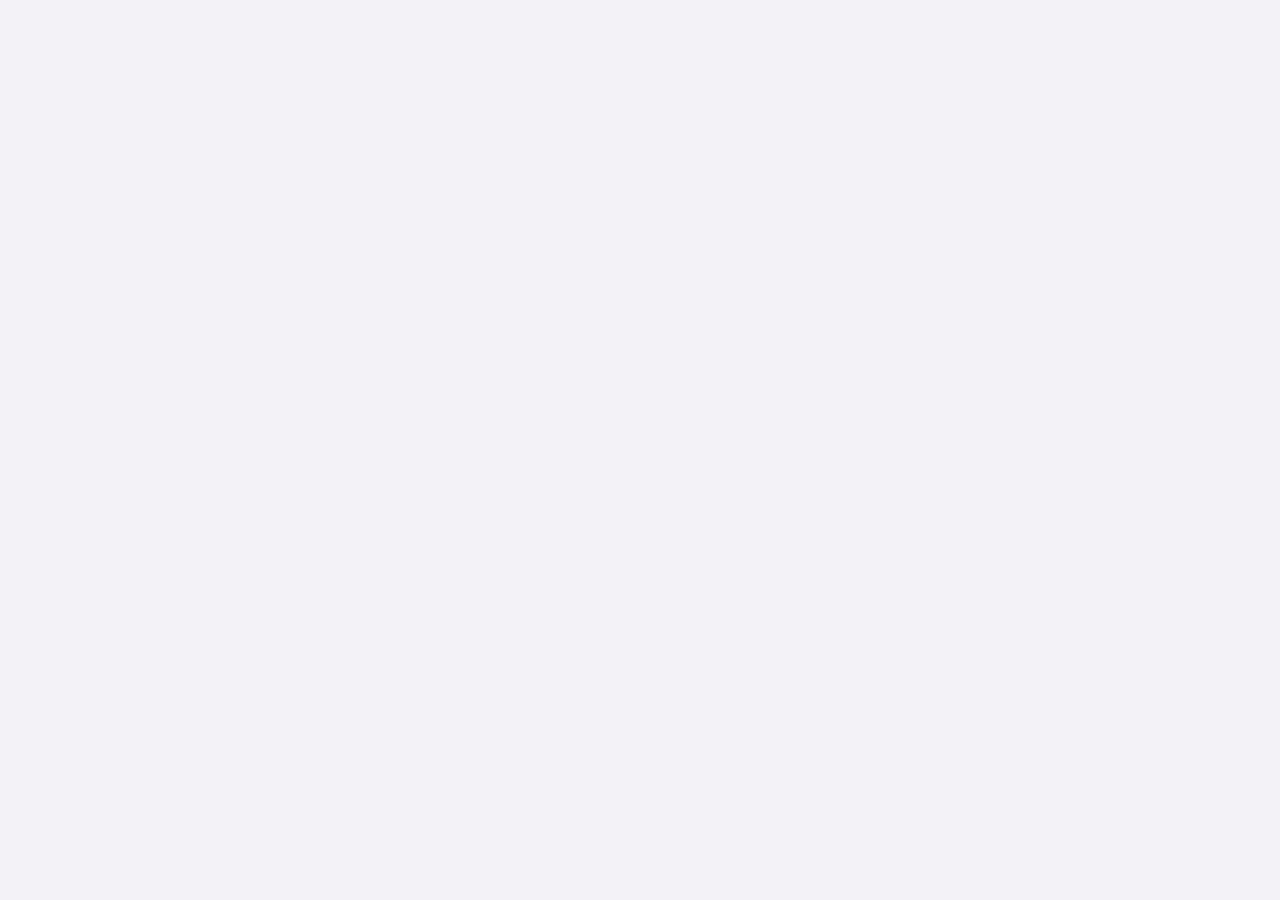
==== comic-reader/index.html @ a37c593f "feat: scaffold project with HTML, CSS theme (light/dark), base styles" ====
<!DOCTYPE html>
<html lang="zh-CN">
<head>
  <meta charset="UTF-8">
  <meta name="viewport" content="width=device-width, initial-scale=1.0, viewport-fit=cover, user-scalable=no">
  <meta name="apple-mobile-web-app-capable" content="yes">
  <meta name="apple-mobile-web-app-status-bar-style" content="black-translucent">
  <meta name="theme-color" content="#000000">
  <link rel="manifest" href="manifest.json">
  <link rel="apple-touch-icon" href="icons/icon-192.png">
  <title>漫画阅读器</title>
  <link rel="stylesheet" href="css/style.css">
</head>
<body>
  <div id="app"></div>
  <input type="file" id="file-input" accept=".zip,.cbz,.ZIP,.CBZ" multiple hidden>
  <script src="lib/jszip.min.js"></script>
  <script type="module" src="js/app.js"></script>
  <script>
    if ('serviceWorker' in navigator) {
      navigator.serviceWorker.register('./sw.js');
    }
  </script>
</body>
</html>
---- comic-reader/css/style.css ----
:root {
  --bg: #f2f2f7;
  --bg-secondary: #ffffff;
  --text: #1c1c1e;
  --text-secondary: #8e8e93;
  --accent: #007aff;
  --border: #e5e5ea;
  --chip-bg: #e5e5ea;
  --chip-text: #1c1c1e;
  --progress-bg: #e5e5ea;
  --overlay: rgba(255, 255, 255, 0.8);
  --shadow: 0 1px 3px rgba(0,0,0,0.08);
}

[data-theme="dark"] {
  --bg: #000000;
  --bg-secondary: #1c1c1e;
  --text: #f2f2f7;
  --text-secondary: #8e8e93;
  --accent: #0a84ff;
  --border: #38383a;
  --chip-bg: #2c2c2e;
  --chip-text: #f2f2f7;
  --progress-bg: #38383a;
  --overlay: rgba(28, 28, 30, 0.8);
  --shadow: 0 1px 3px rgba(0,0,0,0.3);
}

* {
  margin: 0;
  padding: 0;
  box-sizing: border-box;
  -webkit-tap-highlight-color: transparent;
}

body {
  font-family: -apple-system, BlinkMacSystemFont, "SF Pro Text", "Helvetica Neue", sans-serif;
  background: var(--bg);
  color: var(--text);
  -webkit-font-smoothing: antialiased;
  min-height: 100vh;
  min-height: 100dvh;
  overflow-x: hidden;
}

#app {
  min-height: 100vh;
  min-height: 100dvh;
}

/* Header */
.header {
  position: sticky;
  top: 0;
  z-index: 100;
  background: var(--overlay);
  backdrop-filter: blur(20px);
  -webkit-backdrop-filter: blur(20px);
  padding: 12px 16px;
  padding-top: max(12px, env(safe-area-inset-top));
  display: flex;
  align-items: center;
  justify-content: space-between;
  border-bottom: 0.5px solid var(--border);
}

.header-title {
  font-size: 17px;
  font-weight: 700;
}

.header-actions {
  display: flex;
  gap: 12px;
  align-items: center;
}

.header-btn {
  background: none;
  border: none;
  color: var(--accent);
  font-size: 22px;
  cursor: pointer;
  padding: 4px;
  display: flex;
  align-items: center;
}

/* Section */
.section {
  padding: 0 16px;
  margin-bottom: 24px;
}

.section-title {
  font-size: 20px;
  font-weight: 700;
  margin-bottom: 12px;
}

/* Category chips */
.chips {
  display: flex;
  gap: 8px;
  overflow-x: auto;
  padding-bottom: 8px;
  -webkit-overflow-scrolling: touch;
  scrollbar-width: none;
}

.chips::-webkit-scrollbar { display: none; }

.chip {
  flex-shrink: 0;
  padding: 6px 14px;
  border-radius: 16px;
  background: var(--chip-bg);
  color: var(--chip-text);
  font-size: 14px;
  cursor: pointer;
  text-decoration: none;
  border: none;
  transition: background 0.15s;
}

.chip.active, .chip:active {
  background: var(--accent);
  color: #fff;
}

/* Recent cards (horizontal scroll) */
.recent-scroll {
  display: flex;
  gap: 12px;
  overflow-x: auto;
  padding-bottom: 8px;
  -webkit-overflow-scrolling: touch;
  scrollbar-width: none;
}

.recent-scroll::-webkit-scrollbar { display: none; }

.recent-card {
  flex-shrink: 0;
  width: 100px;
  cursor: pointer;
  text-decoration: none;
  color: var(--text);
}

.recent-cover {
  width: 100px;
  height: 130px;
  border-radius: 8px;
  background: var(--chip-bg);
  overflow: hidden;
  display: flex;
  align-items: center;
  justify-content: center;
}

.recent-cover img {
  width: 100%;
  height: 100%;
  object-fit: cover;
}

.recent-cover .placeholder-icon {
  font-size: 28px;
  color: var(--text-secondary);
}

.recent-name {
  font-size: 12px;
  margin-top: 4px;
  line-height: 1.3;
  display: -webkit-box;
  -webkit-line-clamp: 2;
  -webkit-box-orient: vertical;
  overflow: hidden;
}

.recent-progress {
  font-size: 11px;
  color: var(--accent);
}

/* Comic list */
.comic-list {
  display: flex;
  flex-direction: column;
  gap: 10px;
}

.comic-row {
  display: flex;
  gap: 12px;
  padding: 10px;
  background: var(--bg-secondary);
  border-radius: 10px;
  cursor: pointer;
  text-decoration: none;
  color: var(--text);
  box-shadow: var(--shadow);
  align-items: center;
}

.comic-cover {
  width: 56px;
  height: 74px;
  border-radius: 6px;
  background: var(--chip-bg);
  overflow: hidden;
  flex-shrink: 0;
  display: flex;
  align-items: center;
  justify-content: center;
}

.comic-cover img {
  width: 100%;
  height: 100%;
  object-fit: cover;
}

.comic-cover .placeholder-icon {
  font-size: 20px;
  color: var(--text-secondary);
}

.comic-info {
  flex: 1;
  min-width: 0;
}

.comic-name {
  font-size: 15px;
  font-weight: 500;
  margin-bottom: 3px;
  white-space: nowrap;
  overflow: hidden;
  text-overflow: ellipsis;
}

.comic-meta {
  font-size: 12px;
  color: var(--text-secondary);
  margin-bottom: 6px;
}

.comic-progress-bar {
  height: 3px;
  background: var(--progress-bg);
  border-radius: 2px;
  overflow: hidden;
}

.comic-progress-fill {
  height: 100%;
  background: var(--accent);
  border-radius: 2px;
  transition: width 0.3s;
}

.comic-chevron {
  color: var(--text-secondary);
  font-size: 13px;
  flex-shrink: 0;
}

/* Reader */
.reader-page {
  position: fixed;
  inset: 0;
  background: #000;
  z-index: 200;
  display: flex;
  flex-direction: column;
}

.reader-scroll {
  flex: 1;
  overflow-y: auto;
  -webkit-overflow-scrolling: touch;
  scroll-behavior: auto;
}

.reader-images {
  display: flex;
  flex-direction: column;
}

.reader-images img {
  display: block;
  width: 100%;
  height: auto;
}

.reader-top-bar, .reader-bottom-bar {
  position: fixed;
  left: 0;
  right: 0;
  z-index: 210;
  background: rgba(0, 0, 0, 0.6);
  backdrop-filter: blur(10px);
  -webkit-backdrop-filter: blur(10px);
  transition: transform 0.2s ease, opacity 0.2s ease;
}

.reader-top-bar {
  top: 0;
  padding: 8px 16px;
  padding-top: max(8px, env(safe-area-inset-top));
  display: flex;
  align-items: center;
  gap: 12px;
}

.reader-top-bar .back-btn {
  background: none;
  border: none;
  color: #fff;
  font-size: 22px;
  cursor: pointer;
  padding: 4px 8px;
}

.reader-top-bar .title {
  color: #fff;
  font-size: 15px;
  font-weight: 600;
  flex: 1;
  white-space: nowrap;
  overflow: hidden;
  text-overflow: ellipsis;
}

.reader-bottom-bar {
  bottom: 0;
  padding: 8px 16px;
  padding-bottom: max(8px, env(safe-area-inset-bottom));
}

.reader-bottom-bar .progress-bar {
  height: 3px;
  background: rgba(255,255,255,0.2);
  border-radius: 2px;
  overflow: hidden;
  margin-bottom: 6px;
}

.reader-bottom-bar .progress-fill {
  height: 100%;
  background: var(--accent);
  border-radius: 2px;
  transition: width 0.2s;
}

.reader-bottom-bar .meta {
  display: flex;
  justify-content: space-between;
  color: rgba(255,255,255,0.7);
  font-size: 12px;
}

.bars-hidden .reader-top-bar {
  transform: translateY(-100%);
  opacity: 0;
}

.bars-hidden .reader-bottom-bar {
  transform: translateY(100%);
  opacity: 0;
}

/* Loading spinner */
.loading {
  display: flex;
  align-items: center;
  justify-content: center;
  padding: 40px;
  color: var(--text-secondary);
}

/* Empty state */
.empty-state {
  text-align: center;
  padding: 60px 20px;
  color: var(--text-secondary);
}

.empty-state .icon {
  font-size: 48px;
  margin-bottom: 12px;
}

.empty-state p {
  font-size: 15px;
}

/* Modal / Sheet */
.modal-overlay {
  position: fixed;
  inset: 0;
  background: rgba(0,0,0,0.4);
  z-index: 300;
  display: flex;
  align-items: flex-end;
  justify-content: center;
}

.modal-sheet {
  background: var(--bg-secondary);
  border-radius: 16px 16px 0 0;
  width: 100%;
  max-width: 500px;
  max-height: 70vh;
  overflow-y: auto;
  padding: 20px 16px;
  padding-bottom: max(20px, env(safe-area-inset-bottom));
}

.modal-sheet .sheet-header {
  display: flex;
  justify-content: space-between;
  align-items: center;
  margin-bottom: 16px;
}

.modal-sheet .sheet-title {
  font-size: 17px;
  font-weight: 600;
}

.modal-sheet .sheet-close {
  background: none;
  border: none;
  color: var(--accent);
  font-size: 16px;
  cursor: pointer;
}

/* Category item in modal */
.cat-item {
  display: flex;
  align-items: center;
  padding: 12px 0;
  border-bottom: 0.5px solid var(--border);
}

.cat-item .cat-name {
  flex: 1;
  font-size: 15px;
}

.cat-item .cat-count {
  color: var(--text-secondary);
  font-size: 13px;
  margin-right: 8px;
}

.cat-item .cat-actions {
  display: flex;
  gap: 8px;
}

.cat-item button {
  background: none;
  border: none;
  color: var(--accent);
  font-size: 14px;
  cursor: pointer;
}

/* Search bar */
.search-bar {
  padding: 0 16px;
  margin-bottom: 12px;
}

.search-bar input {
  width: 100%;
  padding: 10px 14px;
  border-radius: 10px;
  border: none;
  background: var(--chip-bg);
  color: var(--text);
  font-size: 15px;
  outline: none;
}

.search-bar input::placeholder {
  color: var(--text-secondary);
}

/* Context menu */
.context-menu {
  position: fixed;
  z-index: 400;
  background: var(--bg-secondary);
  border-radius: 14px;
  box-shadow: 0 4px 20px rgba(0,0,0,0.15);
  overflow: hidden;
  min-width: 180px;
}

.context-menu button {
  display: block;
  width: 100%;
  text-align: left;
  padding: 14px 18px;
  background: none;
  border: none;
  border-bottom: 0.5px solid var(--border);
  color: var(--text);
  font-size: 15px;
  cursor: pointer;
}

.context-menu button:last-child {
  border-bottom: none;
}

.context-menu button.destructive {
  color: #ff3b30;
}

/* Utility */
.hidden { display: none !important; }
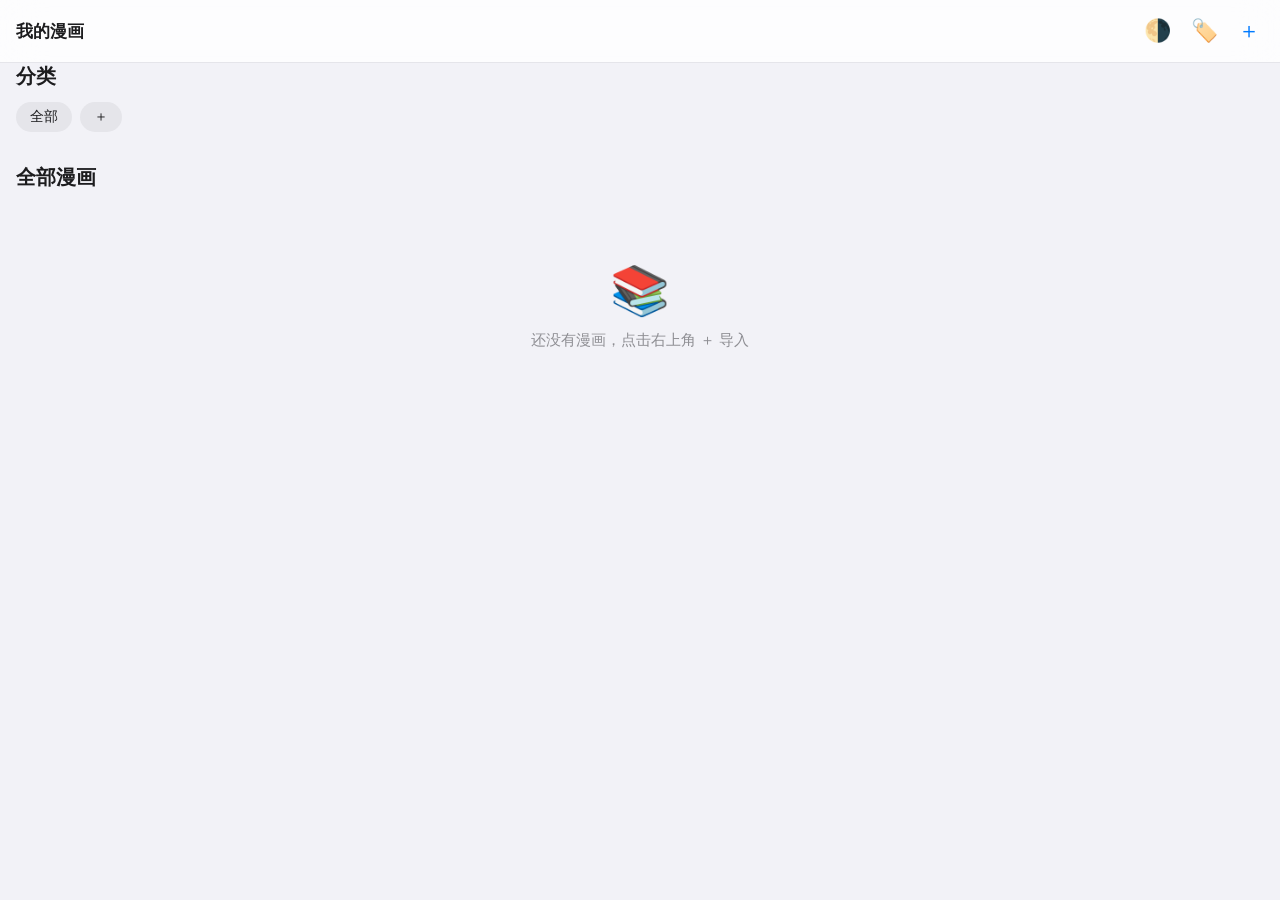
==== commit fd0a2b2a: "fix: Safari file picker MIME type + add visible import feedback toast" ====
--- a/comic-reader/index.html
+++ b/comic-reader/index.html
@@ -13,7 +13,7 @@
 </head>
 <body>
   <div id="app"></div>
-  <input type="file" id="file-input" accept=".zip,.cbz,.ZIP,.CBZ" multiple hidden>
+  <input type="file" id="file-input" accept=".zip,.cbz,application/zip,application/x-zip-compressed,application/octet-stream" multiple hidden>
   <script src="lib/jszip.min.js"></script>
   <script type="module" src="js/app.js"></script>
   <script>
--- a/comic-reader/css/style.css
+++ b/comic-reader/css/style.css
@@ -527,3 +527,27 @@
 
 /* Utility */
 .hidden { display: none !important; }
+
+/* Toast notification */
+.toast {
+  position: fixed;
+  bottom: max(30px, env(safe-area-inset-bottom));
+  left: 50%;
+  transform: translateX(-50%) translateY(20px);
+  background: var(--bg-secondary);
+  color: var(--text);
+  padding: 12px 24px;
+  border-radius: 12px;
+  box-shadow: 0 4px 20px rgba(0,0,0,0.15);
+  font-size: 14px;
+  z-index: 500;
+  opacity: 0;
+  transition: opacity 0.3s, transform 0.3s;
+  max-width: 90vw;
+  text-align: center;
+}
+
+.toast.show {
+  opacity: 1;
+  transform: translateX(-50%) translateY(0);
+}
